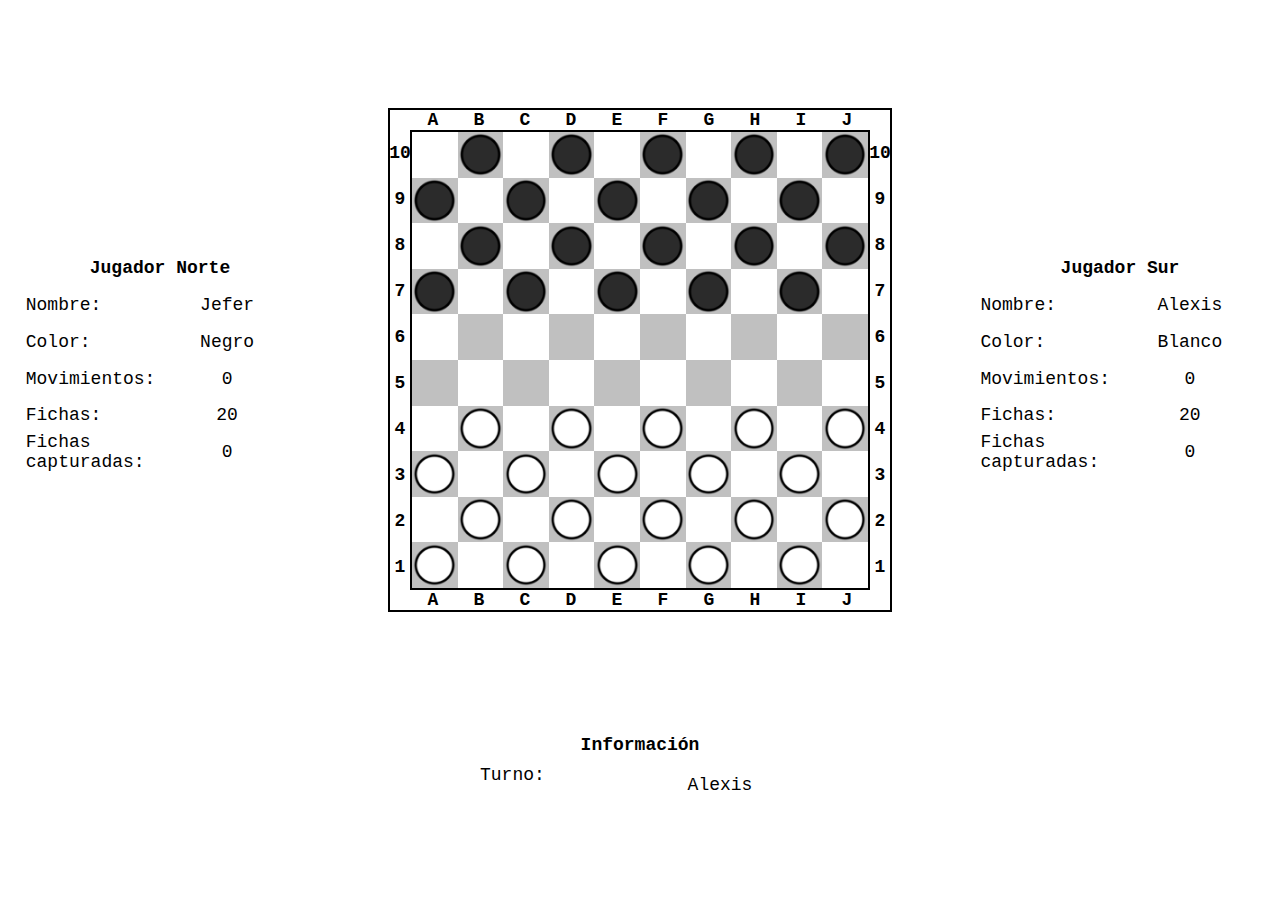
==== juego.html @ 22fd9c03 "Aplicación inicial con uso de JQuery" ====
<!DOCTYPE html>
<html>
<head>
    <title>Juego</title>
    <script src="https://ajax.googleapis.com/ajax/libs/jquery/3.7.0/jquery.min.js"></script>
    <link rel="stylesheet" href="juego.css"/>
</head>
<body>
    <div id="jugador-uno" class="jugador">
        <div class="titulo">Jugador Norte</div>
        <div>Nombre:</div>
        <div id="nombre-uno" class="informacion"></div>
        <div>Color:</div>
        <div id="color-uno"  class="informacion"></div>
        <div>Movimientos:</div>
        <div id="movimientos-uno"  class="informacion"></div>
        <div>Fichas:</div>
        <div id="fichas-uno"  class="informacion"></div>
        <div>Fichas capturadas:</div>
        <div id="capturas-uno"  class="informacion"></div>
    </div>
    <div id="tablero">
        <div></div>
        <div class="coordenada archivo"></div>
        <div></div>
        <div class="coordenada rango"></div>
        <div id="casillas"></div>
        <div class="coordenada rango"></div>
        <div></div>
        <div class="coordenada archivo"></div>
        <div></div>
    </div>
    <div id="jugador-dos" class="jugador">
        <div class="titulo">Jugador Sur</div>
        <div>Nombre:</div>
        <div id="nombre-dos"  class="informacion"></div>
        <div>Color:</div>
        <div id="color-dos"  class="informacion"></div>
        <div>Movimientos:</div>
        <div id="movimientos-dos"  class="informacion"></div>
        <div>Fichas:</div>
        <div id="fichas-dos"  class="informacion"></div>
        <div>Fichas capturadas:</div>
        <div id="capturas-dos"  class="informacion"></div>
    </div>
    <div></div>
    <div id="informacion-juego">
        <div class="titulo">Información</div>
        <div>Turno:</div>
        <div id="turno"  class="informacion"></div>
    </div>
    <script src="logica.js"></script>
    <script src="juego.js"></script>
    
</body>
</html>
---- juego.css ----
body {
    display: grid;
    grid-template: 80% 20% / 1fr 2fr 1fr;
    align-items: center;
}

html, body {
    height: 100%;
    margin: 0;
    padding: 0;
}

#tablero {
    border: solid 2px black;
    padding: 0;
    height: 500px;
    width: 500px;
    justify-self: center;
    display: grid;
    grid-template: 20px 460px 20px / 20px 460px 20px;
}

#casillas {
    border: solid 2px black;
    width: 456px;
    height: 456px;
    display: grid;
}

.jugador {
    margin: 10px;
    display: grid;
    padding: 5px;
    font-family: "Courier New", Courier, monospace;
    font-size: 18px;
    justify-self: center;
    align-items: center;
    justify-content: center;
    grid-template: repeat(6, 16.7%) / repeat(2, 50%);
}

.ficha {
    height: 98%;
    width: 98%;
    cursor: pointer;
}

.casilla {
    background-color: #C0C0C0; 
    display: flex; 
    justify-content: center; 
    align-items: center;
}

.rango {
    flex-direction: column-reverse;
}

.coordenada {
    display: flex; 
    align-items: center;
    justify-content: space-around;
    font-family: "Courier New", Courier, monospace;
    font-weight: bold;
    font-size: 18px;
}

.seleccion {
    background-color: #868686;
}

.informacion {
    text-align: center;
    margin: 10px;
}

.titulo {
    grid-column: span 2;
    text-align: center;
    font-weight: bold;
}

#informacion-juego {
    margin: 10px;
    display: grid;
    padding: 5px;
    width: 50%;
    font-family: "Courier New", Courier, monospace;
    font-size: 18px;
    grid-template: repeat(2, 50%) / repeat(2, 50%);
    align-self:self-start;
    justify-self: center;
}
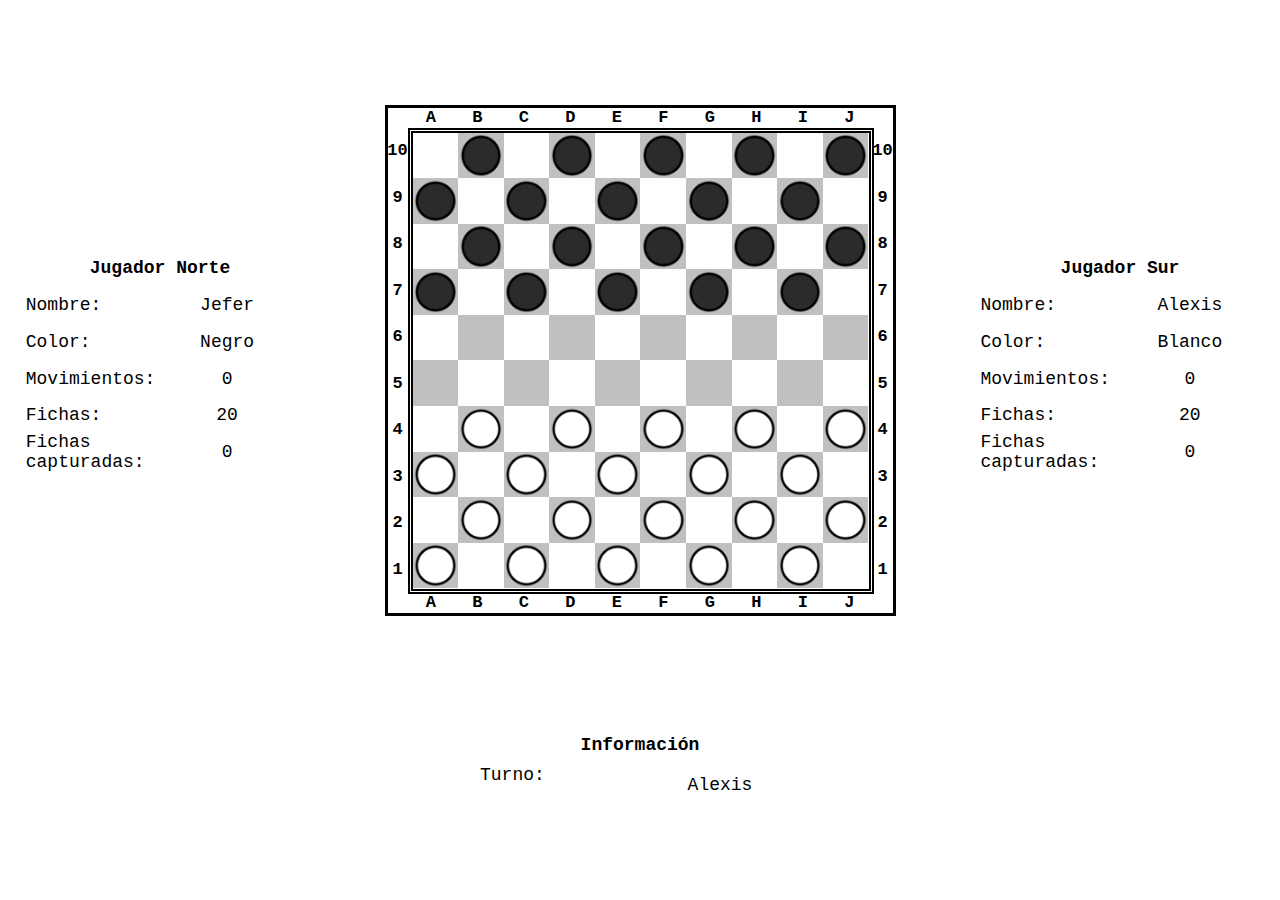
==== commit 3f66f260: "Cambio de la estructura de la aplicación usando MV*" ====
--- a/juego.html
+++ b/juego.html
@@ -3,7 +3,7 @@
 <head>
     <title>Juego</title>
     <script src="https://ajax.googleapis.com/ajax/libs/jquery/3.7.0/jquery.min.js"></script>
-    <link rel="stylesheet" href="juego.css"/>
+    <link rel="stylesheet" href="css/juego.css"/>
 </head>
 <body>
     <div id="jugador-uno" class="jugador">
@@ -49,8 +49,8 @@
         <div>Turno:</div>
         <div id="turno"  class="informacion"></div>
     </div>
-    <script src="logica.js"></script>
-    <script src="juego.js"></script>
-    
+    <script src="js/modelo.js"></script>
+    <script src="js/vista.js"></script>
+    <script src="js/controlador.js"></script>
 </body>
 </html>--- a/css/juego.css
+++ b/css/juego.css
@@ -0,0 +1,93 @@
+body {
+    display: grid;
+    grid-template: 80% 20% / 1fr 2fr 1fr;
+    align-items: center;
+}
+
+html, body {
+    height: 100%;
+    margin: 0;
+    padding: 0;
+}
+
+#tablero {
+    border: solid 3px black;
+    padding: 0;
+    height: 505px;
+    width: 505px;
+    justify-self: center;
+    display: grid;
+    grid-template: 20px 465px 20px / 20px 465px 20px;
+}
+
+#casillas {
+    border: double 5px black;
+    width: 456px;
+    height: 456px;
+    display: grid;
+}
+
+.jugador {
+    margin: 10px;
+    display: grid;
+    padding: 5px;
+    font-family: "Courier New", Courier, monospace;
+    font-size: 18px;
+    justify-self: center;
+    align-items: center;
+    justify-content: center;
+    grid-template: repeat(6, 16.7%) / repeat(2, 50%);
+}
+
+.ficha {
+    height: 98%;
+    width: 98%;
+    cursor: pointer;
+}
+
+.casilla {
+    background-color: #C0C0C0; 
+    display: flex; 
+    justify-content: center; 
+    align-items: center;
+}
+
+.rango {
+    flex-direction: column-reverse;
+}
+
+.coordenada {
+    display: flex; 
+    align-items: center;
+    justify-content: space-around;
+    font-family: "Courier New", Courier, monospace;
+    font-weight: bold;
+    font-size: 17px;
+}
+
+.seleccion {
+    background-color: #868686;
+}
+
+.informacion {
+    text-align: center;
+    margin: 10px;
+}
+
+.titulo {
+    grid-column: span 2;
+    text-align: center;
+    font-weight: bold;
+}
+
+#informacion-juego {
+    margin: 10px;
+    display: grid;
+    padding: 5px;
+    width: 50%;
+    font-family: "Courier New", Courier, monospace;
+    font-size: 18px;
+    grid-template: repeat(2, 50%) / repeat(2, 50%);
+    align-self:self-start;
+    justify-self: center;
+}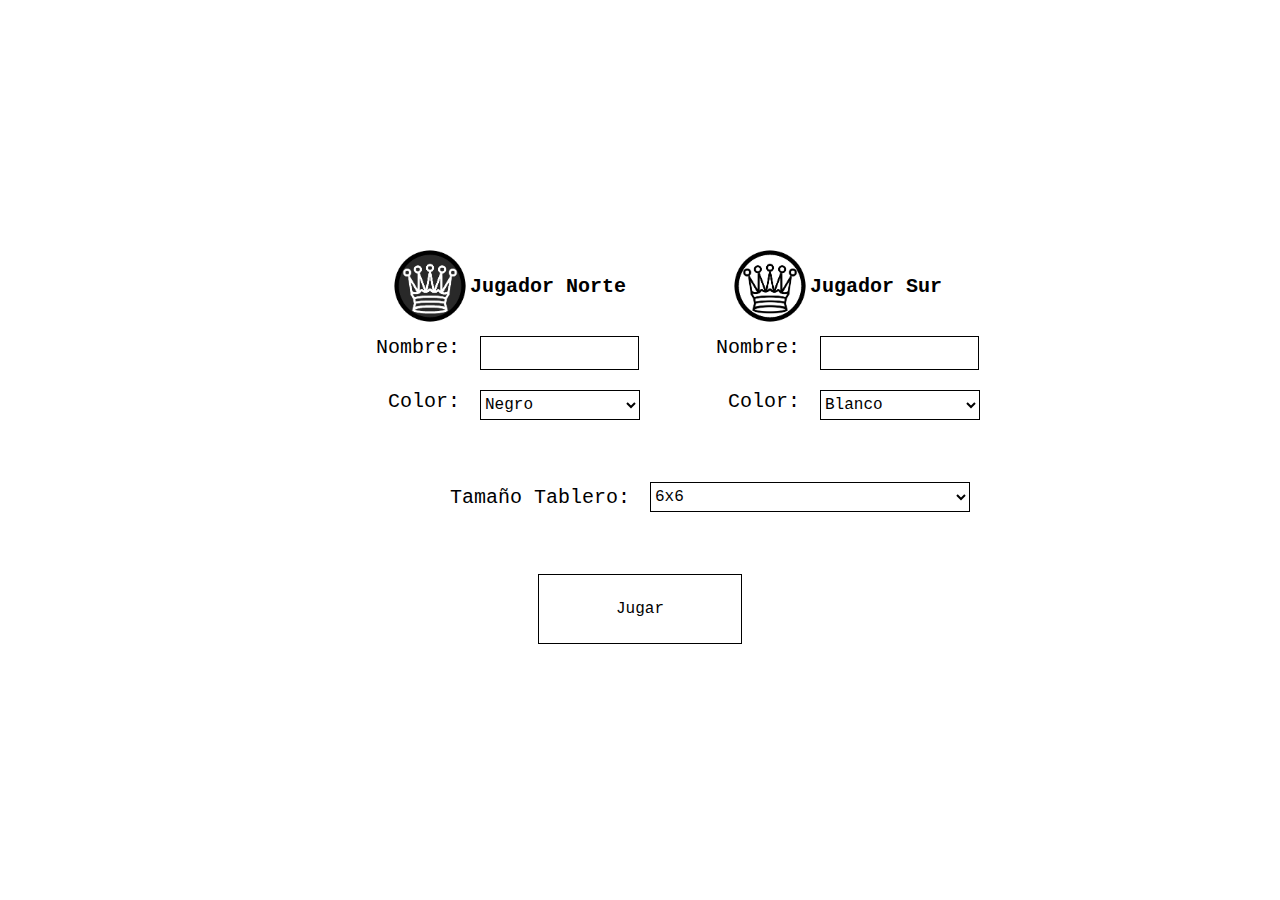
==== commit 6381ead6: "JS Testing" ====
--- a/juego.html
+++ b/juego.html
@@ -6,48 +6,76 @@
     <link rel="stylesheet" href="css/juego.css"/>
 </head>
 <body>
-    <div id="jugador-uno" class="jugador">
-        <div class="titulo">Jugador Norte</div>
-        <div>Nombre:</div>
-        <div id="nombre-uno" class="informacion"></div>
-        <div>Color:</div>
-        <div id="color-uno"  class="informacion"></div>
-        <div>Movimientos:</div>
-        <div id="movimientos-uno"  class="informacion"></div>
-        <div>Fichas:</div>
-        <div id="fichas-uno"  class="informacion"></div>
-        <div>Fichas capturadas:</div>
-        <div id="capturas-uno"  class="informacion"></div>
+    <div id="inicio">
+        <div class="nuevo-jugador">
+            <img src="img/DamaNegroG.png" alt="Ficha jugador norte" id="imagen-uno" class="ficha-inicio">
+            <div style="align-self: center; font-weight: bold;">Jugador Norte</div>
+            <label for="nuevo-nombre-uno">Nombre:</label>
+            <input type="text" id="nuevo-nombre-uno">
+            <label for="nuevo-color-uno">Color:</label>
+            <select name="color" class="colores" id="nuevo-color-uno"></select>
+        </div>
+        <div class="nuevo-jugador">
+            <img src="img/DamaBlancoG.png" alt="Ficha jugador sur" id="imagen-dos" class="ficha-inicio">
+            <div style="align-self: center; font-weight: bold;">Jugador Sur</div>
+            <label for="nuevo-nombre-dos">Nombre:</label>
+            <input type="text" id="nuevo-nombre-dos">
+            <label for="nuevo-color-dos">Color:</label>
+            <select name="color" class="colores" id="nuevo-color-dos"></select>
+        </div>
+        <label for="tamano-tablero" style="align-self: center;">Tamaño Tablero:</label>
+        <select name="tamano" id="tamano-tablero" style="align-self: center;">
+            <option value="6">6x6</option>
+            <option value="8">8x8</option>
+            <option value="10">10x10</option>
+            <option value="12">12x12</option>
+        </select>
+        <button style="grid-column: span 2" id="boton-jugar">Jugar</button>
     </div>
-    <div id="tablero">
-        <div></div>
-        <div class="coordenada archivo"></div>
-        <div></div>
-        <div class="coordenada rango"></div>
-        <div id="casillas"></div>
-        <div class="coordenada rango"></div>
-        <div></div>
-        <div class="coordenada archivo"></div>
-        <div></div>
-    </div>
-    <div id="jugador-dos" class="jugador">
-        <div class="titulo">Jugador Sur</div>
-        <div>Nombre:</div>
-        <div id="nombre-dos"  class="informacion"></div>
-        <div>Color:</div>
-        <div id="color-dos"  class="informacion"></div>
-        <div>Movimientos:</div>
-        <div id="movimientos-dos"  class="informacion"></div>
-        <div>Fichas:</div>
-        <div id="fichas-dos"  class="informacion"></div>
-        <div>Fichas capturadas:</div>
-        <div id="capturas-dos"  class="informacion"></div>
-    </div>
-    <div></div>
-    <div id="informacion-juego">
-        <div class="titulo">Información</div>
-        <div>Turno:</div>
-        <div id="turno"  class="informacion"></div>
+    <div id="juego" class="oculto">
+        <div id="jugador-uno" class="jugador">
+            <div class="titulo">Jugador Norte</div>
+            <div>Nombre:</div>
+            <div id="nombre-uno" class="informacion"></div>
+            <div>Color:</div>
+            <div id="color-uno" class="informacion"></div>
+            <div>Movimientos:</div>
+            <div id="movimientos-uno" class="informacion"></div>
+            <div>Fichas:</div>
+            <div id="fichas-uno" class="informacion"></div>
+            <div>Fichas capturadas:</div>
+            <div id="capturas-uno" class="informacion"></div>
+        </div>
+        <div id="tablero">
+            <div></div>
+            <div class="coordenada archivo"></div>
+            <div></div>
+            <div class="coordenada rango"></div>
+            <div id="casillas"></div>
+            <div class="coordenada rango"></div>
+            <div></div>
+            <div class="coordenada archivo"></div>
+            <div></div>
+        </div>
+        <div id="jugador-dos" class="jugador">
+            <div class="titulo">Jugador Sur</div>
+            <div>Nombre:</div>
+            <div id="nombre-dos" class="informacion"></div>
+            <div>Color:</div>
+            <div id="color-dos" class="informacion"></div>
+            <div>Movimientos:</div>
+            <div id="movimientos-dos" class="informacion"></div>
+            <div>Fichas:</div>
+            <div id="fichas-dos" class="informacion"></div>
+            <div>Fichas capturadas:</div>
+            <div id="capturas-dos" class="informacion"></div>
+        </div>
+        <div id="informacion-juego">
+            <div class="titulo">Información</div>
+            <div class="informacion">Turno:</div>
+            <div id="turno" class="informacion"></div>
+            <button id="boton-rendirse">Rendirse</button>
+        </div>
     </div>
     <script src="js/modelo.js"></script>
     <script src="js/vista.js"></script>
--- a/css/juego.css
+++ b/css/juego.css
@@ -1,4 +1,4 @@
-body {
+#juego {
     display: grid;
     grid-template: 80% 20% / 1fr 2fr 1fr;
     align-items: center;
@@ -8,6 +8,9 @@
     height: 100%;
     margin: 0;
     padding: 0;
+display: flex;
+justify-content: center;
+align-items: center;
 }
 
 #tablero {
@@ -81,13 +84,73 @@
 }
 
 #informacion-juego {
+    grid-column: span 3;
     margin: 10px;
     display: grid;
     padding: 5px;
     width: 50%;
     font-family: "Courier New", Courier, monospace;
     font-size: 18px;
-    grid-template: repeat(2, 50%) / repeat(2, 50%);
+    grid-template: repeat(3, 33.3%) / repeat(2, 50%);
     align-self:self-start;
     justify-self: center;
+}
+
+.ficha-inicio {
+    width: 80px;
+    height: 80px;
+    justify-self: end;
+}
+
+#inicio {
+    display: grid;
+    grid-template-columns: repeat(2, 50%);
+    width: 100%;
+    height: 50%;
+    font-size: 20px;
+    font-family: "Courier New", Courier, monospace;
+}
+
+.nuevo-jugador {
+    display: grid;
+    grid-template-columns: repeat(2, 50%);
+    align-self: center;
+    justify-self: center;
+}
+
+label {
+    justify-self: end;
+    margin: 10px;
+}
+
+select, input, button {
+    background-color: white;
+    border: solid 1px black;
+    width: 90%;
+    height: 30px;
+    font-size: 16px;
+    margin: 10px;
+    font-family: "Courier New", Courier, monospace;
+}
+
+select {
+    width: 94%;
+}
+
+button {
+    width: 30%;
+    height: 70px;
+    align-self: center;
+    justify-self: center;
+    cursor: pointer;
+}
+
+.oculto {
+    display: none !important;
+}
+
+#boton-rendirse {
+    grid-column: span 2;
+    width: 25%;
+    height: 40px;
 }